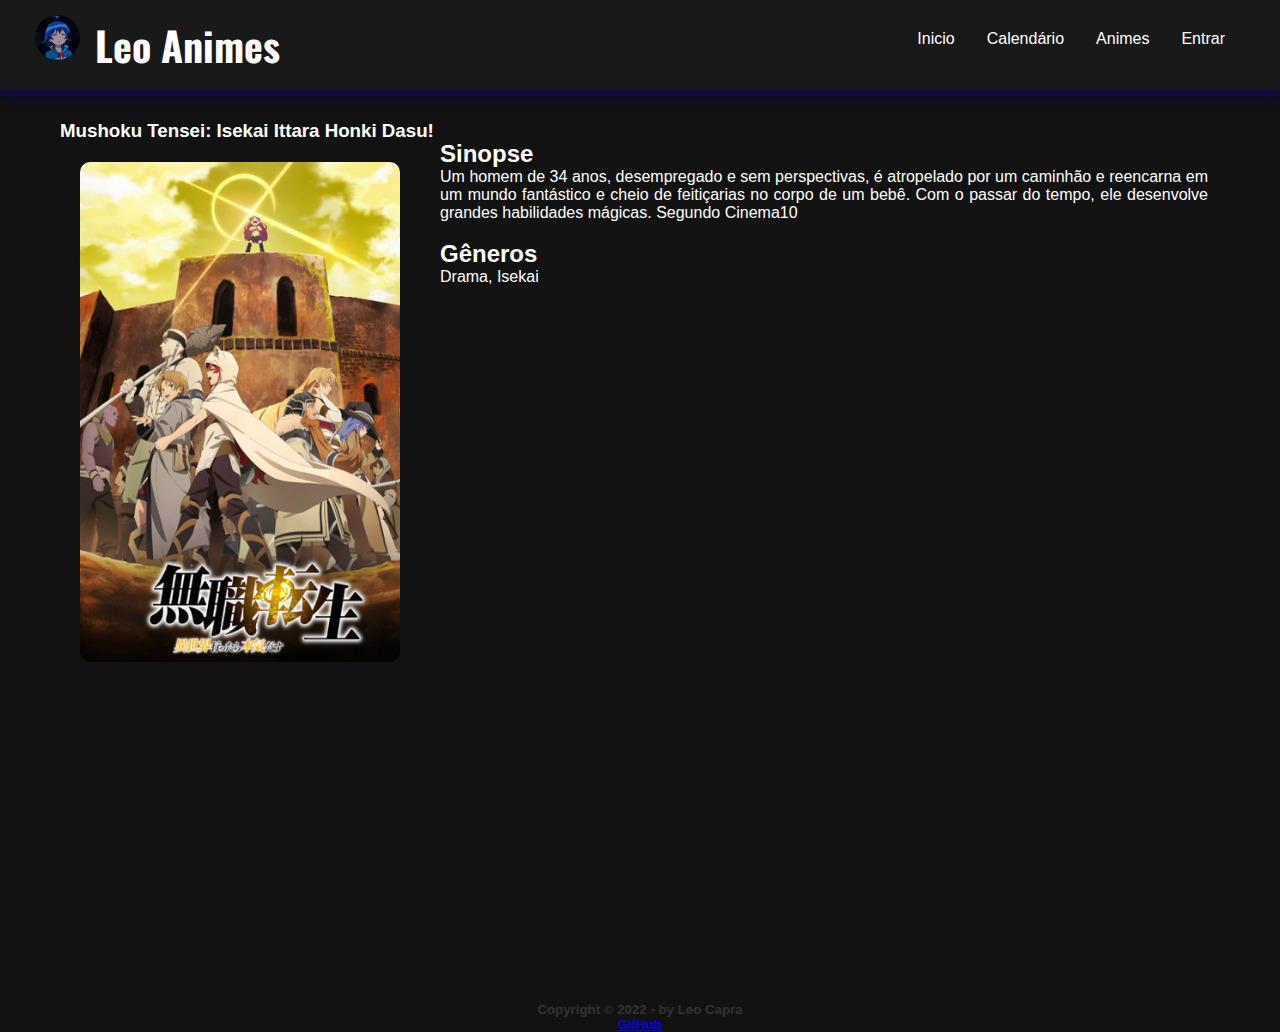
==== mushoku.html @ 035d0aab "Update mushoku.html" ====
<!DOCTYPE html>

<head lang="pt-br">
    <meta charset="UTF-8">
    <meta name="viewport" content="width=device-width, initial-scale=1.0">
    <title>Animes</title>
    <link rel="stylesheet" href="css/estilo.css">

    <style>
        footer {
            top: 350px;
        }

        div.banner {
            width: 40%;
            position: relative;
            display: block;
            top: 30px;
            left: 60px;
        }

        div#sinopse {
            display: block;
            text-align: justify;
            float: left;
            margin: auto;
            padding: 40px;
            position: absolute;
            top: 100px;
            left: 400px;
            width: 60%;
        }

        iframe {
            margin: auto;
            display: block;
            position: absolute;
            top: 350px;
            left: 500px;
            width: 60%;
            height: 65%;
        }

        ul.banner {
            margin: 0 auto;
            padding: 10px;
            overflow: hidden;
            list-style: none;
        }

        ul.banner li {
            float: left;
            width: 320px;
            height: 500px;
            margin: 10px;
            border-radius: 10px;
            background-color: white;
        }

        ul.banner li span {
            opacity: 0;
            color: white;
            background-color: darkblue;
            font-size: 12pt;
            line-height: 920px;
            padding: 6px;
        }

        ul.banner li:hover span {
            opacity: 1;
        }

        ul.banner li.banner {
            background: url(../imagens/mushoku.jpeg);
            background-size: 110%;
        }
    </style>

</head>

<body>
    <header>
        <div class="Logo"></div>
        <div class="titulo">
            <h1>Leo Animes</h1>
        </div>
        <ul id="header">
            <a href="index.html">
                <li>Inicio</li>
            </a>
            <a href="index.html">
                <li>Calendário</li>
            </a>
            <a href="#">
                <li>Animes</li>
            </a>
            <a href="#">
                <li id="entrar">Entrar</li>
            </a>
        </ul>
    </header>
    <article>
        <div id="sinopse">
            <h2>Sinopse</h2>
            <p>Um homem de 34 anos, desempregado e sem perspectivas, é atropelado por um caminhão e reencarna em um
                mundo fantástico e cheio de feitiçarias no corpo de um bebê. Com o passar do tempo, ele desenvolve
                grandes habilidades mágicas. Segundo Cinema10</p><br>

            <h2>Gêneros</h2>

            <p>Drama, Isekai</p>
        </div>
        <article>
            <div class="banner">
                <h3>Mushoku Tensei: Isekai Ittara Honki Dasu!</h3>
                <ul class="banner">
                    <li class="banner"><span>Mushoku Tensei!</span></li>
                </ul>
            </div>
        </article>
        <iframe width="800" height="450" src="https://www.youtube.com/embed/OS6KeVt1Ve0" title="YouTube video player"
            frameborder="0"
            allow="accelerometer; autoplay; clipboard-write; encrypted-media; gyroscope; picture-in-picture"
            allowfullscreen>
        </iframe>
        <aside>
        </aside>
        <footer id="rodape">
            <nav id="copyright">
                <h5 style="text-align: center;">
                    Copyright &copy; 2022 - by Leo Capra<br />
                    <a href="https://github.com/leocapra" target="_blank">GitHub</a>
                </h5>
            </nav>
        </footer>
</body>
---- css/estilo.css ----
@charset "UTF-8";
@import url('https://fonts.googleapis.com/css2?family=Titillium+Web&display=swap');
@import url('https://fonts.googleapis.com/css2?family=Oswald:wght@300&family=Titillium+Web&display=swap');

* {
    margin: 0;
    padding: 0;
}

body {
    font-family: 'Roboto', sans-serif;
    background-color: rgb(18, 18, 18);
    color: white;
}

.Logo {
    width: 45px;
    height: 45px;
    border-radius: 100px;
    background: url(../imagens/logo.jpeg);
    margin: 15px;
    background-position: 50% 50%;
    background-size: 100%;
}

header {
    height: 10vh;
    display: flex;
    justify-content: space-between;
    background-color: rgb(15, 15, 15);
    box-shadow: 0 0 1rem darkblue;
    padding-left: 20px;
    padding-right: 25px;
}

header:hover {
    background-color:rgb(25,25,25); 
    transition: 0.6s;
}

ul#header {
    display: flex;
    margin: 30px;
}

ul#header li {
    color: white;
    list-style-type: none;
    cursor: pointer;
    padding-left: 2rem;
    display: inline-block;
}

ul#header li:hover {
    color: rgb(0, 0, 255);
    transition: 0.3s all;
}

div.titulo {
    font-family: 'Oswald', sans-serif;
    color: white;
    margin-top: auto;
    margin-bottom: auto;
    font-size: 20px;
    margin-right: auto;
}

section {
    position: relative;
    display: block;
    padding-top: 150px;
    padding-left: 90px;
}

footer#rodape {
    color:rgb(51, 51, 51);
    display: block;
    position: relative;
    bottom: 0px
}
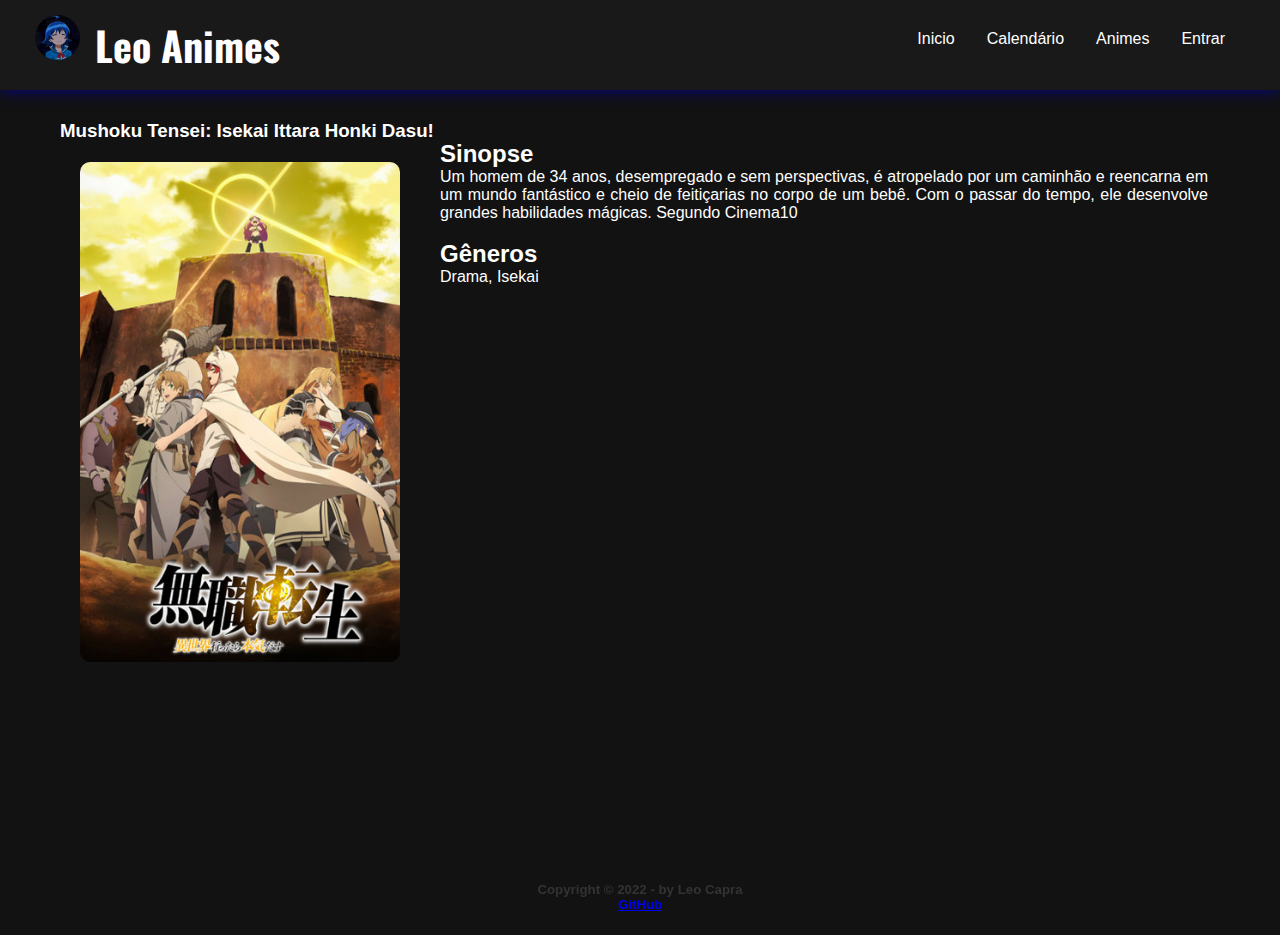
==== commit 218bb639: "V2.0" ====
--- a/mushoku.html
+++ b/mushoku.html
@@ -5,73 +5,12 @@
     <meta name="viewport" content="width=device-width, initial-scale=1.0">
     <title>Animes</title>
     <link rel="stylesheet" href="css/estilo.css">
+    <link rel="stylesheet" href="css/animes.css">
 
     <style>
-        footer {
-            top: 350px;
-        }
-
-        div.banner {
-            width: 40%;
-            position: relative;
-            display: block;
-            top: 30px;
-            left: 60px;
-        }
-
-        div#sinopse {
-            display: block;
-            text-align: justify;
-            float: left;
-            margin: auto;
-            padding: 40px;
-            position: absolute;
-            top: 100px;
-            left: 400px;
-            width: 60%;
-        }
-
-        iframe {
-            margin: auto;
-            display: block;
-            position: absolute;
-            top: 350px;
-            left: 500px;
-            width: 60%;
-            height: 65%;
-        }
-
-        ul.banner {
-            margin: 0 auto;
-            padding: 10px;
-            overflow: hidden;
-            list-style: none;
-        }
-
-        ul.banner li {
-            float: left;
-            width: 320px;
-            height: 500px;
-            margin: 10px;
-            border-radius: 10px;
+        ul.banner li.banner {
+            background: url(imagens/mushoku.jpeg);
             background-color: white;
-        }
-
-        ul.banner li span {
-            opacity: 0;
-            color: white;
-            background-color: darkblue;
-            font-size: 12pt;
-            line-height: 920px;
-            padding: 6px;
-        }
-
-        ul.banner li:hover span {
-            opacity: 1;
-        }
-
-        ul.banner li.banner {
-            background: url(../imagens/mushoku.jpeg);
             background-size: 110%;
         }
     </style>
@@ -80,7 +19,7 @@
 
 <body>
     <header>
-        <div class="Logo"></div>
+        <a href="index.html"><div class="Logo"></div></a>
         <div class="titulo">
             <h1>Leo Animes</h1>
         </div>
@@ -133,4 +72,4 @@
                 </h5>
             </nav>
         </footer>
-</body>
+</body>--- a/css/animes.css
+++ b/css/animes.css
@@ -0,0 +1,65 @@
+@charset "utf-8";
+
+
+footer {
+    top: 230px;
+}
+
+div.banner {
+    width: 40%;
+    position: relative;
+    display: block;
+    top: 30px;
+    left: 60px;
+}
+
+div#sinopse {
+    display: block;
+    text-align: justify;
+    float: left;
+    margin: auto;
+    padding: 40px;
+    position: absolute;
+    top: 100px;
+    left: 400px;
+    width: 60%;
+}
+
+iframe {
+    margin: auto;
+    display: block;
+    position: absolute;
+    top: 350px;
+    left: 440px;
+    width: 60%;
+    height: 65%;
+}
+
+ul.banner {
+    margin: 0 auto;
+    padding: 10px;
+    overflow: hidden;
+    list-style: none;
+}
+
+ul.banner li {
+    float: left;
+    width: 320px;
+    height: 500px;
+    margin: 10px;
+    border-radius: 10px;
+    background-color: white;
+}
+
+ul.banner li span {
+    opacity: 0;
+    color: white;
+    background-color: darkblue;
+    font-size: 12pt;
+    line-height: 920px;
+    padding: 6px;
+}
+
+ul.banner li:hover span {
+    opacity: 1;
+}
